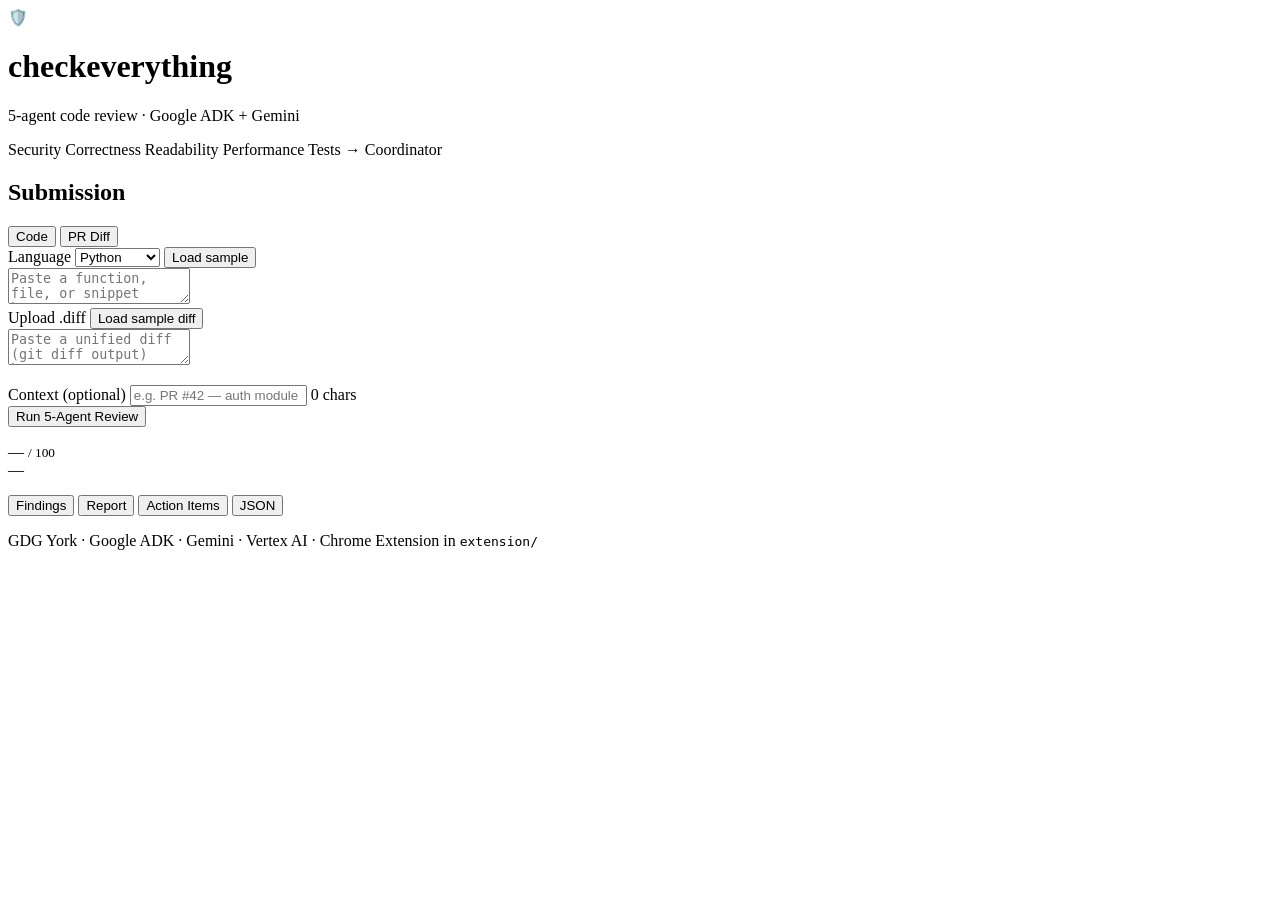
==== frontend/index.html @ 079ba6ab "Initial commit: checkeverything multi-agent code review with demo fallback and local smoke tests Co-" ====
<!DOCTYPE html>
<html lang="en">
<head>
  <meta charset="UTF-8" />
  <meta name="viewport" content="width=device-width, initial-scale=1.0" />
  <title>checkeverything — Multi-Agent Code Review</title>
  <link rel="preconnect" href="https://fonts.googleapis.com" />
  <link rel="preconnect" href="https://fonts.gstatic.com" crossorigin />
  <link href="https://fonts.googleapis.com/css2?family=DM+Sans:ital,opsz,wght@0,9..40,400;0,9..40,500;0,9..40,600;0,9..40,700&family=JetBrains+Mono:wght@400;500&display=swap" rel="stylesheet" />
  <link rel="stylesheet" href="/static/styles.css" />
</head>
<body>
  <header class="header">
    <div class="header-inner">
      <div class="brand">
        <span class="brand-icon">🛡️</span>
        <div>
          <h1>checkeverything</h1>
          <p class="tagline">5-agent code review · Google ADK + Gemini</p>
        </div>
      </div>
      <div class="agents-pill">
        <span>Security</span>
        <span>Correctness</span>
        <span>Readability</span>
        <span>Performance</span>
        <span>Tests</span>
        <span class="coordinator">→ Coordinator</span>
      </div>
    </div>
  </header>

  <main class="main">
    <section class="input-panel">
      <div class="panel-header">
        <h2>Submission</h2>
        <div class="submission-tabs">
          <button type="button" class="sub-tab active" data-mode="code">Code</button>
          <button type="button" class="sub-tab" data-mode="diff">PR Diff</button>
        </div>
      </div>

      <div id="mode-code" class="mode-panel active">
        <div class="panel-header">
          <div class="controls">
            <label>
              Language
              <select id="language">
                <option value="python">Python</option>
                <option value="javascript">JavaScript</option>
                <option value="typescript">TypeScript</option>
                <option value="java">Java</option>
                <option value="go">Go</option>
                <option value="other">Other</option>
              </select>
            </label>
            <button type="button" id="load-sample" class="btn-secondary">Load sample</button>
          </div>
        </div>
        <textarea id="code" placeholder="Paste a function, file, or snippet here..." spellcheck="false"></textarea>
      </div>

      <div id="mode-diff" class="mode-panel">
        <div class="diff-actions">
          <label class="btn-secondary file-btn">
            Upload .diff
            <input type="file" id="diff-file" accept=".diff,.patch,.txt" hidden />
          </label>
          <button type="button" id="load-diff-sample" class="btn-secondary">Load sample diff</button>
        </div>
        <textarea id="diff" placeholder="Paste a unified diff (git diff output) here..." spellcheck="false"></textarea>
        <p id="diff-summary" class="diff-summary hidden"></p>
      </div>

      <div class="meta-row">
        <label class="context-label">
          Context <span class="optional">(optional)</span>
          <input id="context" type="text" placeholder="e.g. PR #42 — auth module refactor" />
        </label>
        <span id="char-count" class="char-count">0 chars</span>
      </div>
      <button type="button" id="submit" class="btn-primary">
        <span class="btn-text">Run 5-Agent Review</span>
        <span class="btn-spinner hidden" aria-hidden="true"></span>
      </button>
      <div id="progress" class="progress hidden" aria-live="polite"></div>
      <p id="error" class="error hidden" role="alert"></p>
    </section>

    <section class="output-panel hidden" id="results">
      <div class="meta-bar hidden" id="meta-bar">
        <span id="pipeline-badge" class="pipeline-badge"></span>
        <span id="duration-badge" class="duration-badge"></span>
      </div>

      <div class="score-card" id="score-card">
        <div class="score-ring">
          <span id="overall-score">—</span>
          <small>/ 100</small>
        </div>
        <div class="verdict-block">
          <span id="verdict-badge" class="verdict-badge">—</span>
          <p id="executive-summary"></p>
        </div>
      </div>

      <div class="agent-grid" id="agent-grid"></div>

      <div class="tabs">
        <button class="tab active" data-tab="findings">Findings</button>
        <button class="tab" data-tab="markdown">Report</button>
        <button class="tab" data-tab="actions">Action Items</button>
        <button class="tab" data-tab="json">JSON</button>
      </div>
      <div class="tab-panels">
        <div id="tab-findings" class="tab-panel active">
          <div id="findings-list" class="findings-list"></div>
        </div>
        <div id="tab-markdown" class="tab-panel">
          <article id="markdown-report" class="markdown-body"></article>
        </div>
        <div id="tab-actions" class="tab-panel">
          <ul id="action-list" class="action-list"></ul>
        </div>
        <div id="tab-json" class="tab-panel">
          <pre id="json-output"><code></code></pre>
        </div>
      </div>
    </section>
  </main>

  <footer class="footer">
    <p>GDG York · Google ADK · Gemini · Vertex AI · Chrome Extension in <code>extension/</code></p>
  </footer>

  <script src="/static/app.js"></script>
</body>
</html>
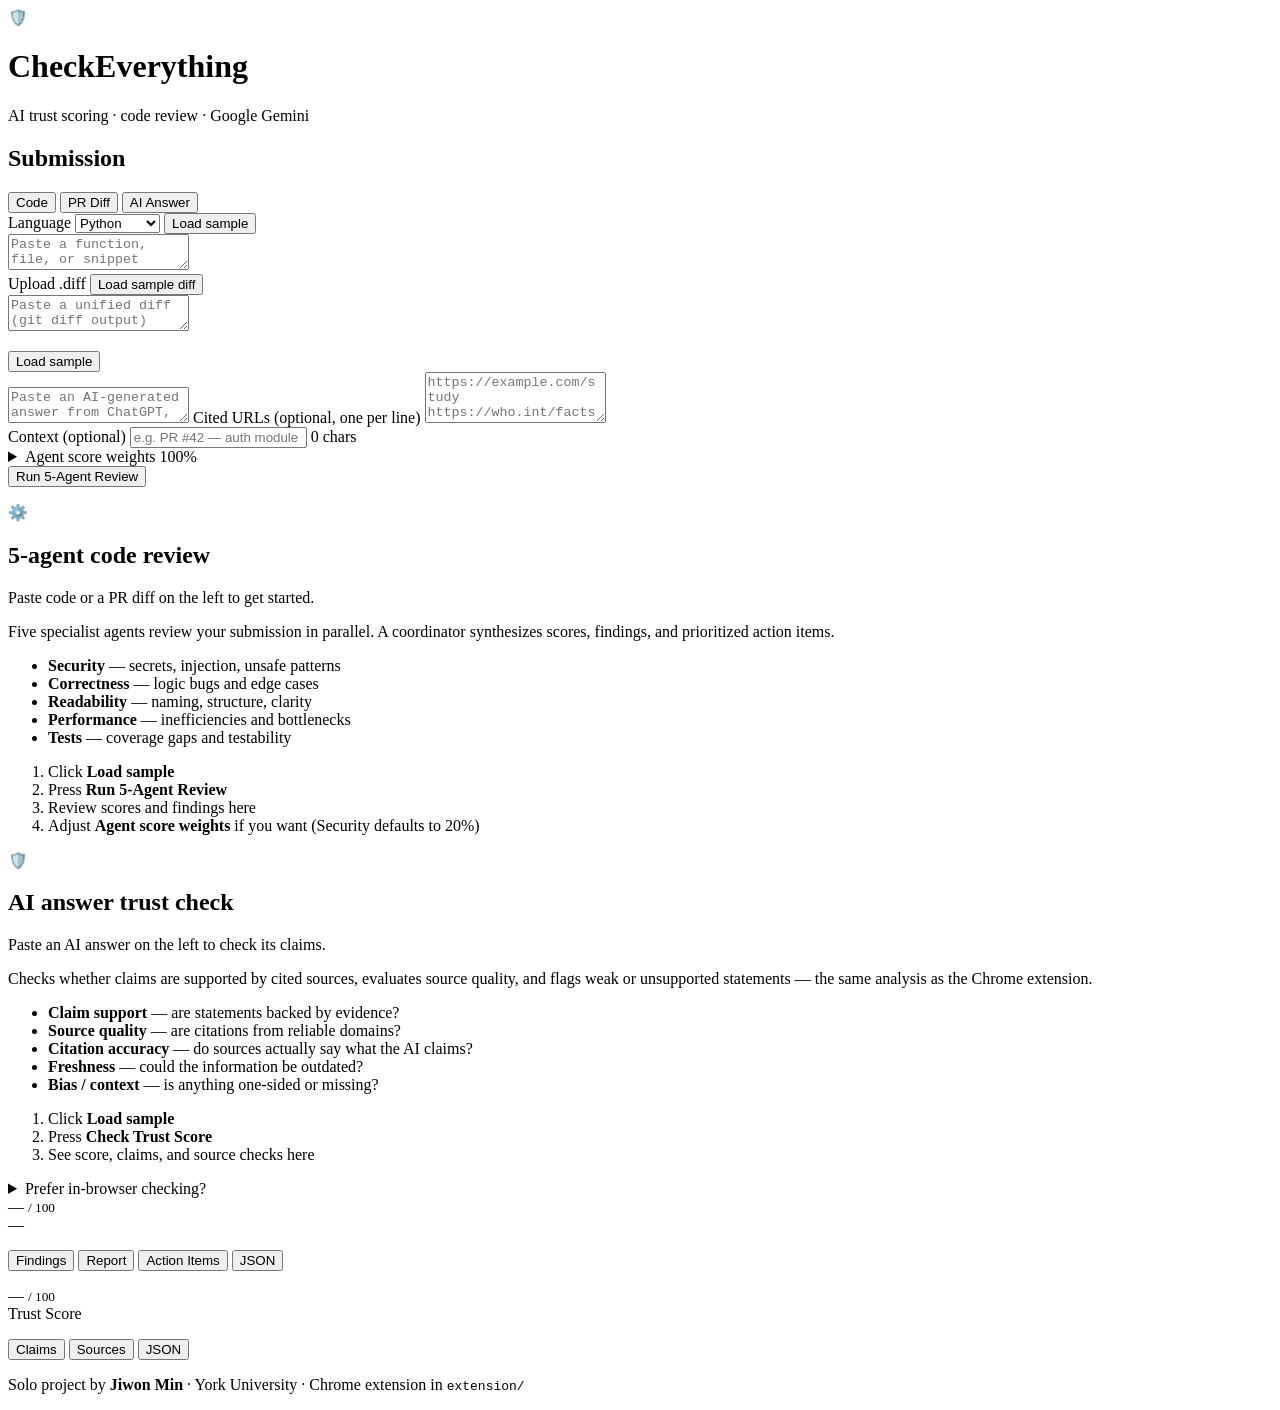
==== commit 05bd2d25: "feat: improve demo review UX with varied samples and dynamic scoring Replace static demo reports wit" ====
--- a/frontend/index.html
+++ b/frontend/index.html
@@ -3,11 +3,11 @@
 <head>
   <meta charset="UTF-8" />
   <meta name="viewport" content="width=device-width, initial-scale=1.0" />
-  <title>checkeverything — Multi-Agent Code Review</title>
+  <title>CheckEverything — AI Trust & Code Review</title>
   <link rel="preconnect" href="https://fonts.googleapis.com" />
   <link rel="preconnect" href="https://fonts.gstatic.com" crossorigin />
   <link href="https://fonts.googleapis.com/css2?family=DM+Sans:ital,opsz,wght@0,9..40,400;0,9..40,500;0,9..40,600;0,9..40,700&family=JetBrains+Mono:wght@400;500&display=swap" rel="stylesheet" />
-  <link rel="stylesheet" href="/static/styles.css" />
+  <link rel="stylesheet" href="/static/styles.css?v=11" />
 </head>
 <body>
   <header class="header">
@@ -15,17 +15,9 @@
       <div class="brand">
         <span class="brand-icon">🛡️</span>
         <div>
-          <h1>checkeverything</h1>
-          <p class="tagline">5-agent code review · Google ADK + Gemini</p>
-        </div>
-      </div>
-      <div class="agents-pill">
-        <span>Security</span>
-        <span>Correctness</span>
-        <span>Readability</span>
-        <span>Performance</span>
-        <span>Tests</span>
-        <span class="coordinator">→ Coordinator</span>
+          <h1>CheckEverything</h1>
+          <p class="tagline">AI trust scoring · code review · Google Gemini</p>
+        </div>
       </div>
     </div>
   </header>
@@ -37,6 +29,7 @@
         <div class="submission-tabs">
           <button type="button" class="sub-tab active" data-mode="code">Code</button>
           <button type="button" class="sub-tab" data-mode="diff">PR Diff</button>
+          <button type="button" class="sub-tab" data-mode="trust">AI Answer</button>
         </div>
       </div>
 
@@ -72,13 +65,63 @@
         <p id="diff-summary" class="diff-summary hidden"></p>
       </div>
 
-      <div class="meta-row">
+      <div id="mode-trust" class="mode-panel">
+        <div class="panel-header">
+          <div class="controls">
+            <button type="button" id="load-trust-sample" class="btn-secondary">Load sample</button>
+          </div>
+        </div>
+        <textarea id="ai-text" placeholder="Paste an AI-generated answer from ChatGPT, Gemini, or any assistant..." spellcheck="false"></textarea>
+        <label class="context-label urls-label">
+          Cited URLs <span class="optional">(optional, one per line)</span>
+          <textarea id="ai-urls" class="urls-input" rows="3" placeholder="https://example.com/study&#10;https://who.int/factsheet"></textarea>
+        </label>
+      </div>
+
+      <div class="meta-row" id="context-row">
         <label class="context-label">
           Context <span class="optional">(optional)</span>
           <input id="context" type="text" placeholder="e.g. PR #42 — auth module refactor" />
         </label>
         <span id="char-count" class="char-count">0 chars</span>
       </div>
+
+      <details class="weights-panel" id="weights-panel">
+        <summary>
+          Agent score weights
+          <span id="weight-total" class="weight-total">100%</span>
+        </summary>
+        <p class="weights-hint">Set how much each agent contributes to the overall score. Values are normalized to 100%.</p>
+        <div class="weight-grid">
+          <label class="weight-field">
+            <span>Security</span>
+            <input type="number" id="w-security" min="0" max="100" value="20" />
+            <span class="weight-suffix">%</span>
+          </label>
+          <label class="weight-field">
+            <span>Correctness</span>
+            <input type="number" id="w-correctness" min="0" max="100" value="25" />
+            <span class="weight-suffix">%</span>
+          </label>
+          <label class="weight-field">
+            <span>Readability</span>
+            <input type="number" id="w-readability" min="0" max="100" value="15" />
+            <span class="weight-suffix">%</span>
+          </label>
+          <label class="weight-field">
+            <span>Performance</span>
+            <input type="number" id="w-performance" min="0" max="100" value="15" />
+            <span class="weight-suffix">%</span>
+          </label>
+          <label class="weight-field">
+            <span>Tests</span>
+            <input type="number" id="w-test_coverage" min="0" max="100" value="25" />
+            <span class="weight-suffix">%</span>
+          </label>
+        </div>
+        <button type="button" id="reset-weights" class="btn-secondary btn-small">Reset defaults</button>
+      </details>
+
       <button type="button" id="submit" class="btn-primary">
         <span class="btn-text">Run 5-Agent Review</span>
         <span class="btn-spinner hidden" aria-hidden="true"></span>
@@ -87,8 +130,80 @@
       <p id="error" class="error hidden" role="alert"></p>
     </section>
 
-    <section class="output-panel hidden" id="results">
-      <div class="meta-bar hidden" id="meta-bar">
+    <section class="output-panel" id="output-panel">
+      <div id="intro-state" class="intro-state">
+        <div id="intro-code" class="intro-mode">
+          <div class="intro-hero">
+            <div class="intro-icon">⚙️</div>
+            <div>
+              <h2>5-agent code review</h2>
+              <p id="intro-status" class="intro-status">Paste code or a PR diff on the left to get started.</p>
+            </div>
+          </div>
+
+          <p class="intro-lead">
+            Five specialist agents review your submission in parallel. A coordinator synthesizes
+            scores, findings, and prioritized action items.
+          </p>
+
+          <ul class="agent-roster" id="agent-roster">
+            <li><strong>Security</strong> — secrets, injection, unsafe patterns</li>
+            <li><strong>Correctness</strong> — logic bugs and edge cases</li>
+            <li><strong>Readability</strong> — naming, structure, clarity</li>
+            <li><strong>Performance</strong> — inefficiencies and bottlenecks</li>
+            <li><strong>Tests</strong> — coverage gaps and testability</li>
+          </ul>
+
+          <ol class="intro-steps" id="intro-steps">
+            <li id="step-load">Click <strong>Load sample</strong></li>
+            <li id="step-run">Press <strong>Run 5-Agent Review</strong></li>
+            <li id="step-see">Review scores and findings here</li>
+            <li id="step-weights">Adjust <strong>Agent score weights</strong> if you want (Security defaults to 20%)</li>
+          </ol>
+        </div>
+
+        <div id="intro-trust" class="intro-mode hidden">
+          <div class="intro-hero">
+            <div class="intro-icon">🛡️</div>
+            <div>
+              <h2>AI answer trust check</h2>
+              <p id="intro-trust-status" class="intro-status">Paste an AI answer on the left to check its claims.</p>
+            </div>
+          </div>
+
+          <p class="intro-lead">
+            Checks whether claims are supported by cited sources, evaluates source quality,
+            and flags weak or unsupported statements — the same analysis as the Chrome extension.
+          </p>
+
+          <ul class="agent-roster">
+            <li><strong>Claim support</strong> — are statements backed by evidence?</li>
+            <li><strong>Source quality</strong> — are citations from reliable domains?</li>
+            <li><strong>Citation accuracy</strong> — do sources actually say what the AI claims?</li>
+            <li><strong>Freshness</strong> — could the information be outdated?</li>
+            <li><strong>Bias / context</strong> — is anything one-sided or missing?</li>
+          </ul>
+
+          <ol class="intro-steps" id="intro-trust-steps">
+            <li id="trust-step-load">Click <strong>Load sample</strong></li>
+            <li id="trust-step-run">Press <strong>Check Trust Score</strong></li>
+            <li id="trust-step-see">See score, claims, and source checks here</li>
+          </ol>
+        </div>
+
+        <details class="intro-extra">
+          <summary>Prefer in-browser checking?</summary>
+          <p>
+            Install the Chrome extension to overlay a Trust Score badge directly on
+            <strong>ChatGPT</strong> and <strong>Google AI Overview</strong> — no copy-pasting needed.
+            See <code>extension/</code> in the repo.
+          </p>
+        </details>
+      </div>
+
+      <div id="results-state" class="results-state hidden">
+        <div id="results-code-view">
+        <div class="meta-bar hidden" id="meta-bar">
         <span id="pipeline-badge" class="pipeline-badge"></span>
         <span id="duration-badge" class="duration-badge"></span>
       </div>
@@ -126,13 +241,51 @@
           <pre id="json-output"><code></code></pre>
         </div>
       </div>
+        </div>
+
+        <div id="results-trust-view" class="hidden">
+          <div class="score-card">
+            <div class="score-ring">
+              <span id="trust-overall-score">—</span>
+              <small>/ 100</small>
+            </div>
+            <div class="verdict-block">
+              <span class="verdict-badge verdict-approve">Trust Score</span>
+              <p id="trust-headline"></p>
+              <p id="trust-summary" class="trust-summary-text"></p>
+            </div>
+          </div>
+
+          <div class="category-grid" id="category-grid"></div>
+
+          <div class="tabs">
+            <button class="tab active" data-trust-tab="claims">Claims</button>
+            <button class="tab" data-trust-tab="sources">Sources</button>
+            <button class="tab" data-trust-tab="json">JSON</button>
+          </div>
+          <div class="tab-panels">
+            <div id="trust-tab-claims" class="tab-panel active">
+              <ul id="claims-list" class="claims-list"></ul>
+            </div>
+            <div id="trust-tab-sources" class="tab-panel">
+              <ul id="sources-list" class="sources-list"></ul>
+            </div>
+            <div id="trust-tab-json" class="tab-panel">
+              <pre id="trust-json-output"><code></code></pre>
+            </div>
+          </div>
+        </div>
+      </div>
     </section>
   </main>
 
   <footer class="footer">
-    <p>GDG York · Google ADK · Gemini · Vertex AI · Chrome Extension in <code>extension/</code></p>
+    <p>
+      Solo project by <strong>Jiwon Min</strong> · York University ·
+      Chrome extension in <code>extension/</code>
+    </p>
   </footer>
 
-  <script src="/static/app.js"></script>
+  <script src="/static/app.js?v=11"></script>
 </body>
 </html>
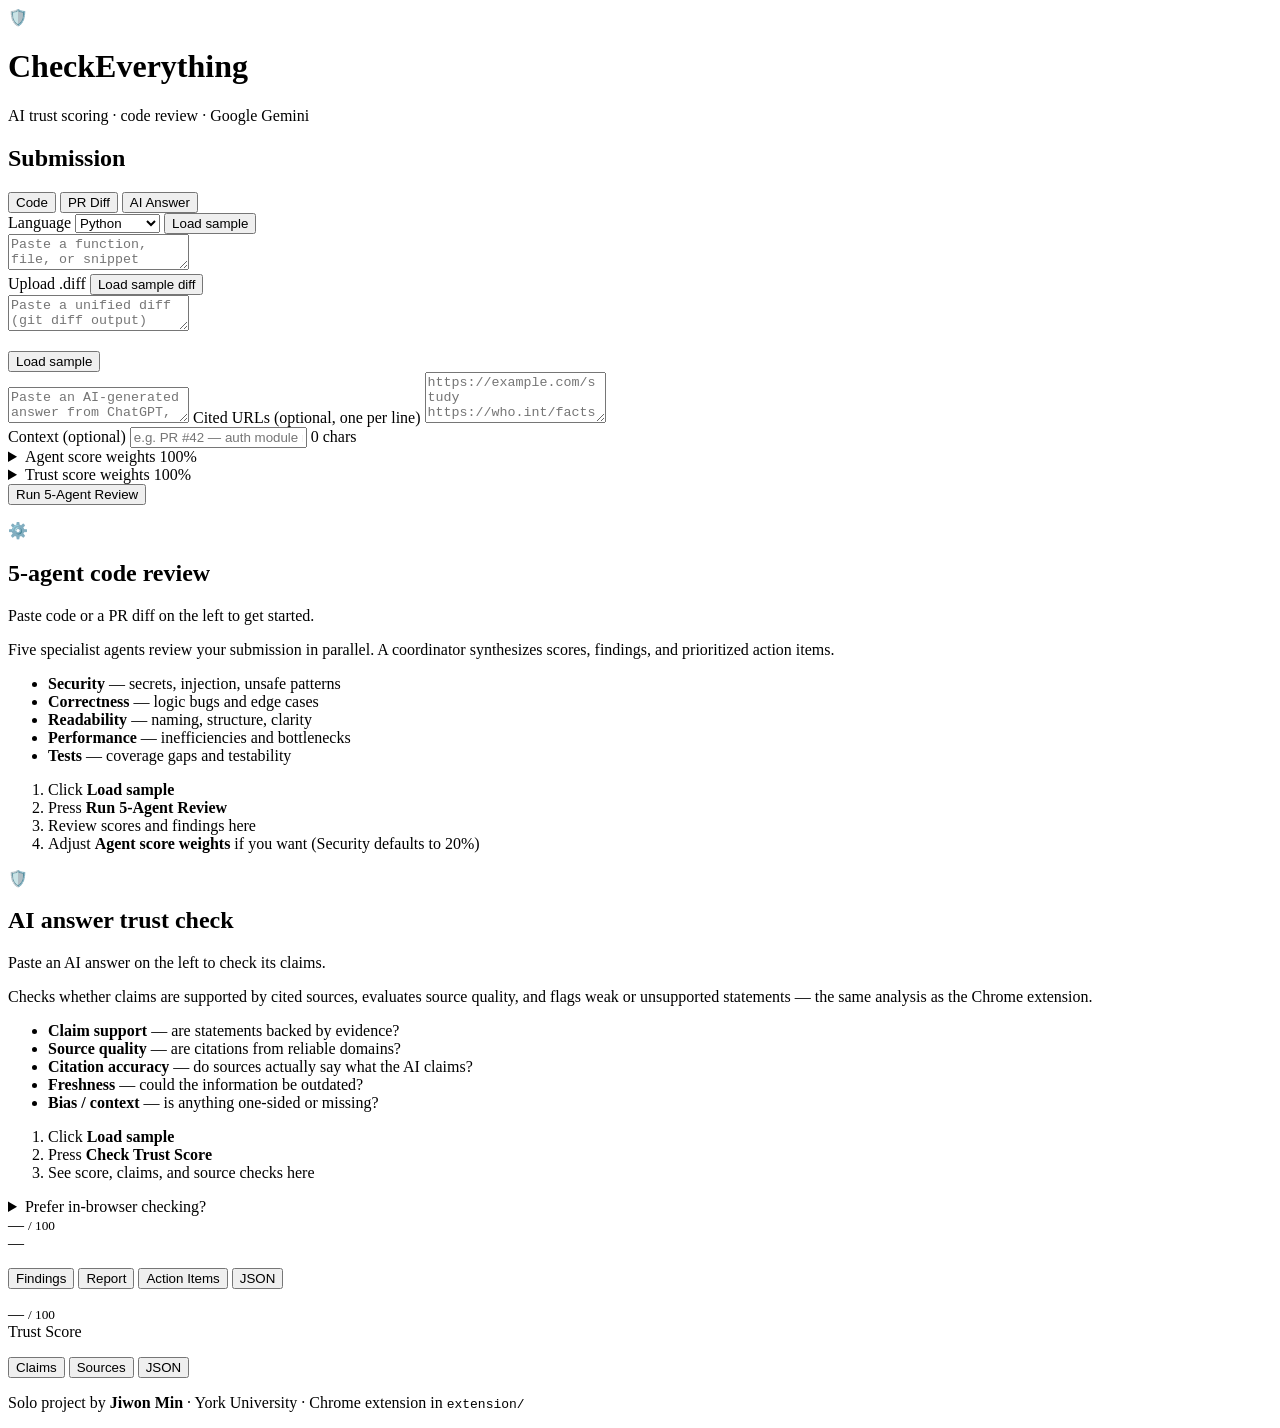
==== commit a0de06a9: "feat: add trust score weights UI and enrich trust results Expose configurable trust category weights" ====
--- a/frontend/index.html
+++ b/frontend/index.html
@@ -7,7 +7,7 @@
   <link rel="preconnect" href="https://fonts.googleapis.com" />
   <link rel="preconnect" href="https://fonts.gstatic.com" crossorigin />
   <link href="https://fonts.googleapis.com/css2?family=DM+Sans:ital,opsz,wght@0,9..40,400;0,9..40,500;0,9..40,600;0,9..40,700&family=JetBrains+Mono:wght@400;500&display=swap" rel="stylesheet" />
-  <link rel="stylesheet" href="/static/styles.css?v=11" />
+  <link rel="stylesheet" href="/static/styles.css?v=13" />
 </head>
 <body>
   <header class="header">
@@ -122,6 +122,42 @@
         <button type="button" id="reset-weights" class="btn-secondary btn-small">Reset defaults</button>
       </details>
 
+      <details class="weights-panel hidden" id="trust-weights-panel">
+        <summary>
+          Trust score weights
+          <span id="trust-weight-total" class="weight-total">100%</span>
+        </summary>
+        <p class="weights-hint">Tune how the Trust Score balances evidence, citation quality, source authority, freshness, and missing context.</p>
+        <div class="weight-grid">
+          <label class="weight-field">
+            <span>Claim support</span>
+            <input type="number" id="tw-claim_support" min="0" max="100" value="35" />
+            <span class="weight-suffix">%</span>
+          </label>
+          <label class="weight-field">
+            <span>Source quality</span>
+            <input type="number" id="tw-source_quality" min="0" max="100" value="25" />
+            <span class="weight-suffix">%</span>
+          </label>
+          <label class="weight-field">
+            <span>Citation accuracy</span>
+            <input type="number" id="tw-citation_accuracy" min="0" max="100" value="25" />
+            <span class="weight-suffix">%</span>
+          </label>
+          <label class="weight-field">
+            <span>Freshness</span>
+            <input type="number" id="tw-freshness" min="0" max="100" value="5" />
+            <span class="weight-suffix">%</span>
+          </label>
+          <label class="weight-field">
+            <span>Bias / context</span>
+            <input type="number" id="tw-bias_context" min="0" max="100" value="10" />
+            <span class="weight-suffix">%</span>
+          </label>
+        </div>
+        <button type="button" id="reset-trust-weights" class="btn-secondary btn-small">Reset defaults</button>
+      </details>
+
       <button type="button" id="submit" class="btn-primary">
         <span class="btn-text">Run 5-Agent Review</span>
         <span class="btn-spinner hidden" aria-hidden="true"></span>
@@ -216,6 +252,7 @@
         <div class="verdict-block">
           <span id="verdict-badge" class="verdict-badge">—</span>
           <p id="executive-summary"></p>
+          <ul id="strengths-list" class="strengths-list hidden"></ul>
         </div>
       </div>
 
@@ -255,6 +292,8 @@
               <p id="trust-summary" class="trust-summary-text"></p>
             </div>
           </div>
+
+          <div class="trust-source-summary hidden" id="trust-source-summary"></div>
 
           <div class="category-grid" id="category-grid"></div>
 
@@ -286,6 +325,6 @@
     </p>
   </footer>
 
-  <script src="/static/app.js?v=11"></script>
+  <script src="/static/app.js?v=13"></script>
 </body>
 </html>
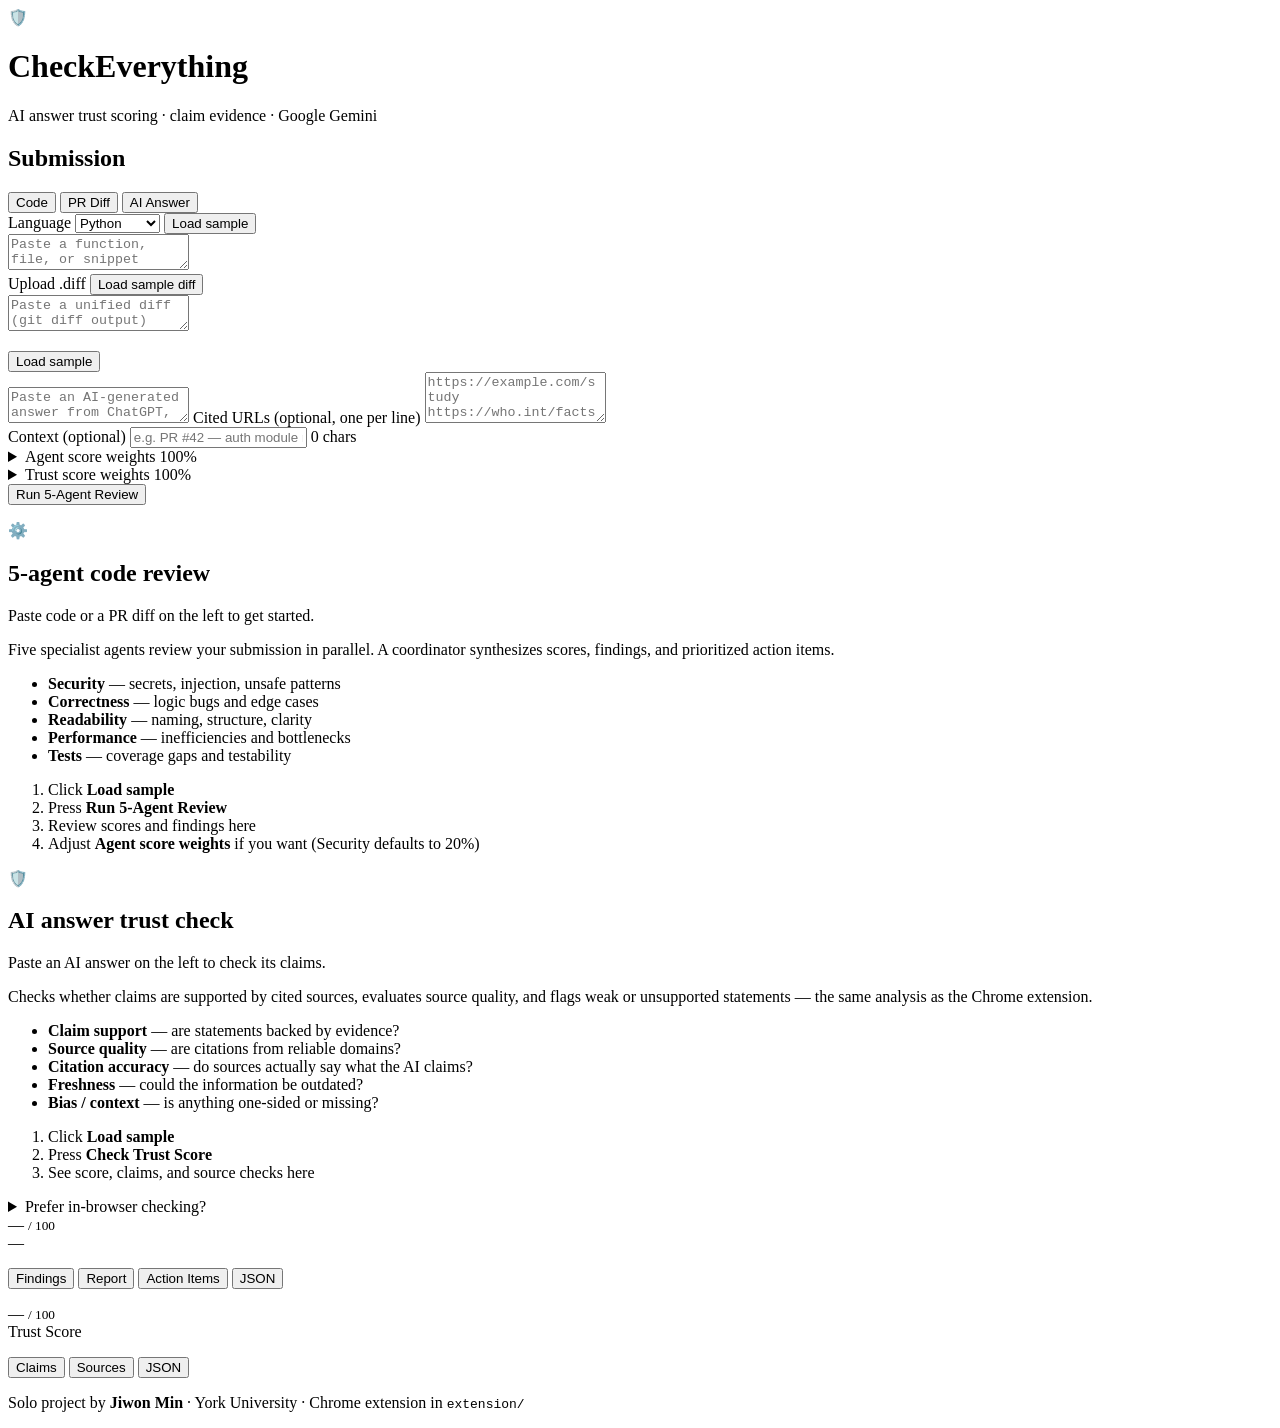
==== commit 53eb7773: "perf: fetch cited sources concurrently and clarify trust-first messaging Parallelize source URL chec" ====
--- a/frontend/index.html
+++ b/frontend/index.html
@@ -16,7 +16,7 @@
         <span class="brand-icon">🛡️</span>
         <div>
           <h1>CheckEverything</h1>
-          <p class="tagline">AI trust scoring · code review · Google Gemini</p>
+          <p class="tagline">AI answer trust scoring · claim evidence · Google Gemini</p>
         </div>
       </div>
     </div>
